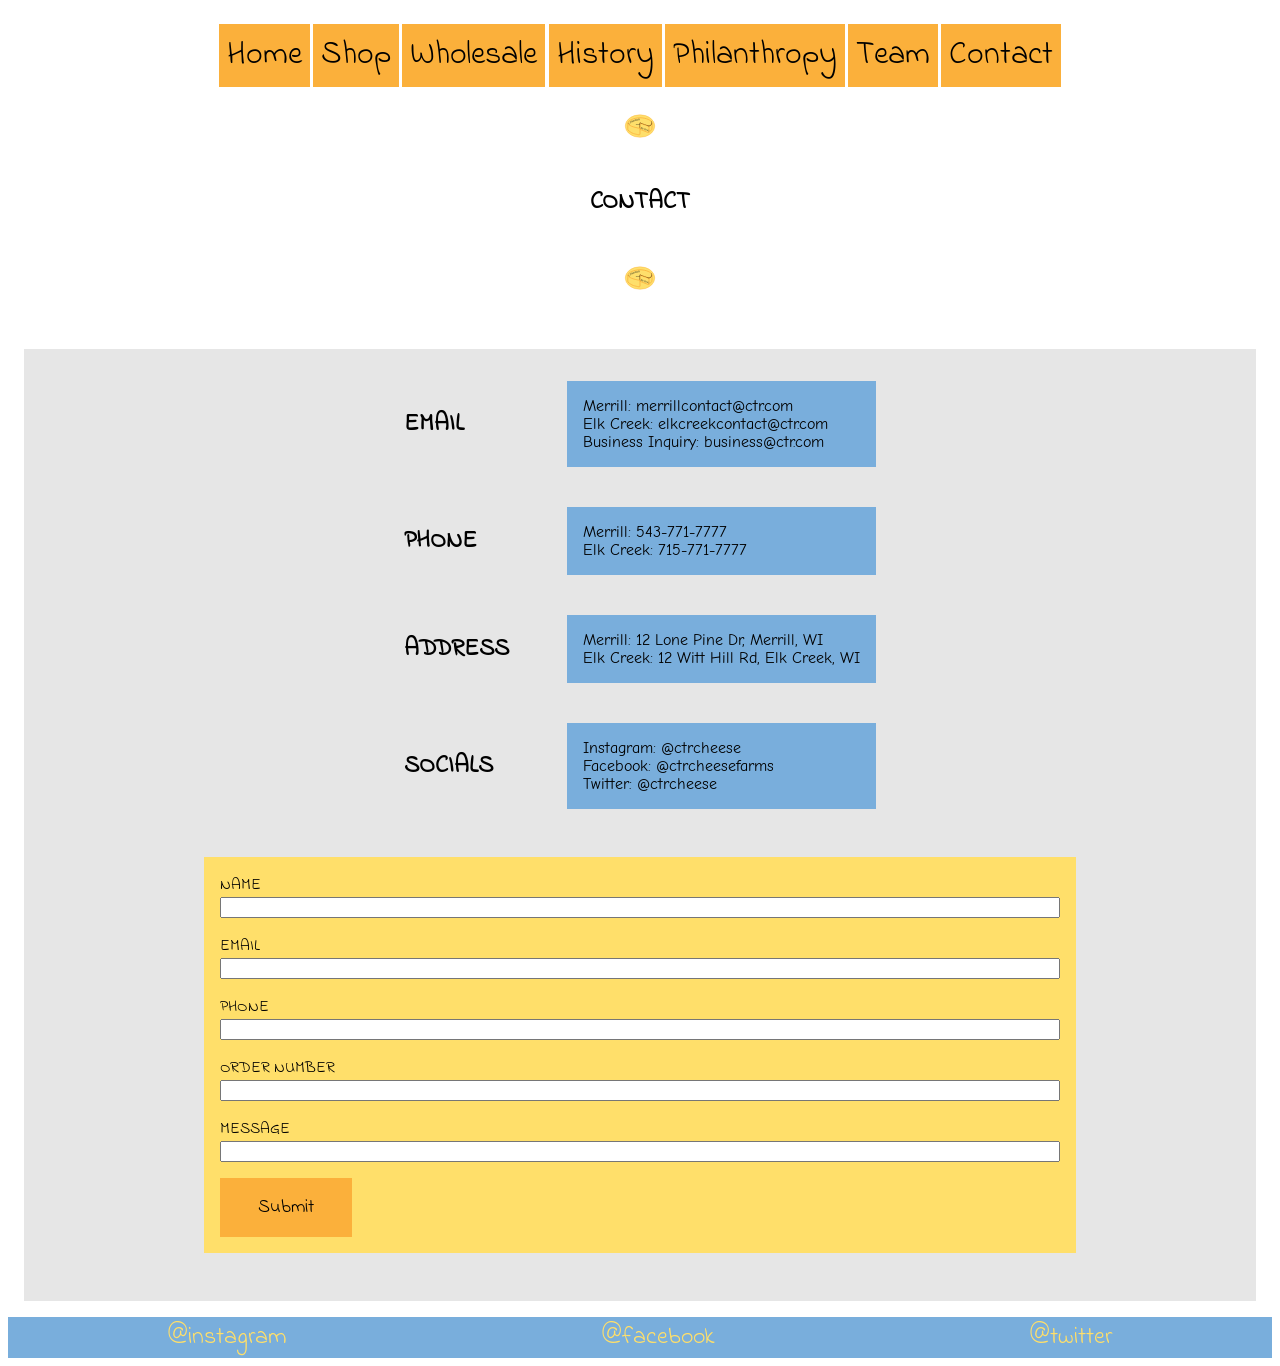
==== contact.html @ be15f3d1 "ctr" ====
<!DOCTYPE html>
<html lang="en">
<head>
    <meta charset="UTF-8">
    <meta name="viewport" content="width=device-width, initial-scale=1.0">
    <title>CTR</title>
    <link rel="preconnect" href="https://fonts.googleapis.com">
<link rel="preconnect" href="https://fonts.gstatic.com" crossorigin>
<link href="https://fonts.googleapis.com/css2?family=Comic+Neue:ital,wght@0,300;0,400;0,700;1,300;1,400;1,700&family=Indie+Flower&display=swap" rel="stylesheet">
<link rel="stylesheet" href="styles.css">
</head>
<body>
<header>
<nav>
     <a href="index.html">Home</a>
    <a href="shop.html">Shop</a>
    <a href="wholesale.html">Wholesale</a>
    <a href="history.html">History</a>
    <a href="philanthropy.html">Philanthropy</a>
    <a href="team.html">Team</a>
    <a href="contact.html">Contact</a>
</nav>
    <img src="images/ctrlogo.svg" alt="CTR logo">
    <h2>CONTACT</h2>
    <img src="images/ctrlogo.svg" alt="CTR logo">
</header>
<main>

<div class="contacttable">
<h2>EMAIL</h2>
<p>Merrill: merrillcontact@ctr.com<br>Elk Creek: elkcreekcontact@ctr.com<br>Business Inquiry: business@ctr.com</p>

<h2>PHONE</h2>
<p>Merrill: 543-771-7777<br>Elk Creek: 715-771-7777</p>

<h2>ADDRESS</h2>
<p>Merrill: 12 Lone Pine Dr, Merrill, WI<br>Elk Creek: 12 Witt Hill Rd, Elk Creek, WI</p>

<h2>SOCIALS</h2>
<p>Instagram: @ctrcheese<br>Facebook: @ctrcheesefarms<br>Twitter: @ctrcheese</p>
</div>

<form class="contactform">

    <div class="formgroup">
    <label for="name">NAME</label>
    <input type="text" id="name">
    </div>

    <div class="formgroup">
    <label for="email">EMAIL</label>
    <input type="number" id="email">
    </div>

    <div class="formgroup">
    <label for="phone">PHONE</label>
    <input type="text" id="phone">
    </div>

    <div class="formgroup">
    <label for="order">ORDER NUMBER</label><input type="text" id="order">
    </div>

    <div class="formgroup">
    <label for="message">MESSAGE</label>
    <input type="text" id="message">
    </div>

   <input type="submit" value="Submit">

</form>

</main>
<footer>
<a href="https://www.instagram.com/?hl=en">@instagram</a>
<a href="https://www.facebook.com/">@facebook</a>
<a href="https://x.com/">@twitter</a>
</footer>
</body>
---- styles.css ----
.indie-flower-regular {
  font-family: "Indie Flower", cursive;
  font-weight: 400;
  font-style: normal;
}
.comic-neue-light {
  font-family: "Comic Neue", cursive;
  font-weight: 300;
  font-style: normal;
}

.comic-neue-regular {
  font-family: "Comic Neue", cursive;
  font-weight: 400;
  font-style: normal;
}

.comic-neue-bold {
  font-family: "Comic Neue", cursive;
  font-weight: 700;
  font-style: normal;
}

.comic-neue-light-italic {
  font-family: "Comic Neue", cursive;
  font-weight: 300;
  font-style: italic;
}

.comic-neue-regular-italic {
  font-family: "Comic Neue", cursive;
  font-weight: 400;
  font-style: italic;
}

.comic-neue-bold-italic {
  font-family: "Comic Neue", cursive;
  font-weight: 700;
  font-style: italic;
}

body{font-family: "Comic Neue", cursive;
color: #000000;}

main{background-color: #e6e6e6;
margin: 1rem;
padding: 1rem;
display: flex;
flex-direction: column;
align-items: center;}

h1,h2,h3{font-family: "Indie Flower", cursive;}

@media (min-width:450px){

h4{color: #ffdf6a;
margin:0rem}

h3{color: #fbb03b;
font-size:24pt;
text-align: center;
margin: 0rem;}

header>img{width: 60px;}

header{display: flex;
flex-direction: column;
align-items: center;
padding: 1rem;}

.title>h2{font-family: "Indie Flower", cursive;
font-size: 28pt;
color: #79AEDC;
text-align: center;
background-color: #ffdf6a;
margin:0;
padding:10px 30px;
max-width: 300px;
width: auto;}

nav{display: flex;
justify-content: center;
flex-wrap: wrap;
gap: .2rem;}

header>nav>a{background-color: #fbb03b;
color: #000000;
text-decoration: none;
min-width: 50px;
padding: .5rem .5rem;
font-family: "Indie Flower", cursive;
font-size: 24pt;
text-align: center;
display: flex;}

.title{display: flex;
align-items: center;
justify-content: center;
gap: 10px;
width: 100%;
margin:20px 0}

main>img{max-width: 90%;
padding:1rem;
display: block;}

.quote{width: 100%;
color: #fbb03b;
font-weight: 600;
background-color: transparent;
margin: 0rem;
text-align: center;}

.indextable{display: grid;
grid-template-columns: 1fr 1fr;
justify-content: center;
gap: .5rem;
padding: 1rem;}

.locations, .hours{background-color: #ffdf6a;
text-align: center;}

.locations>p, .hours>p{background-color: transparent;
font-size: 14pt;}

.indextable>h2{font-size: 24pt;}

.paragraph{background-color: #79AEDC;
padding: 1rem;
margin-top: 1rem;
margin-bottom: 1rem;
width: 80%;}

.paragraph>h4{font-weight: 600;
padding: 0rem;
font-size: 14pt;}

#cowlogo{width:40%;
display: block;}

footer{background-color: #79AEDC;
display: flex;
justify-content: space-around;
padding: .2rem;}

footer>a{text-decoration: none;
color: #ffdf6a;
font-size: 18pt;
font-family: "Indie Flower", cursive;
}

.comparison{display: grid;
grid-template-columns: 1fr 1fr;
justify-content: center;
gap: .5rem;
padding: 1rem;}

.CTR, .corp{background-color:#79AEDC;
text-align: center;
padding:20px;
padding-bottom:0px;
padding-left:0px;}

.CTR>h4, .corp>h4{font-size: 16pt;
padding: 0rem;}

.contactform{width: 70%;
margin: 2rem auto;
padding: 1rem;
background-color: #ffdf6a;
display: flex;
flex-direction: column;
gap: 1rem;
font-family: "Indie Flower", cursive;}

.formgroup{display: flex;
flex-direction: column;}

.contactform>label{font-size: 14pt;
margin-bottom: .2rem;}

.contactform>input, .contactform>textarea{width: 100%;
padding: 1rem;
border: none;
font-size: 14pt;
box-sizing:content-box;}

.contactform>input[type="submit"]{width: 100px;
background-color: #fbb03b;
font-family: "Indie Flower", cursive;}

.historypics>img{width:40%;
flex-wrap: wrap;}

.philtable, .contacttable{display: grid;
grid-template-columns: 1fr 2fr;
justify-content: center;
gap:.5rem;}

.philtable>img{width:125px;
display: flex;}

table{width: 100%;
border-spacing: 0 1rem;}

td:first-child{width: 25%;
background-color: white;
padding: 1rem;
text-align: center;}

td>img{width: 100%;
max-width: 400px;
display: block;}

.td2{background-color: #79AEDC;
padding: 1rem;
vertical-align: top;
width: 75%;}

.td2>h4{font-weight: 600;
margin: 0rem;
font-size: 14pt;}

.contacttable>p{background-color: #79AEDC;
padding: 1rem;}

.contacttable>h2{align-content: center;}
}
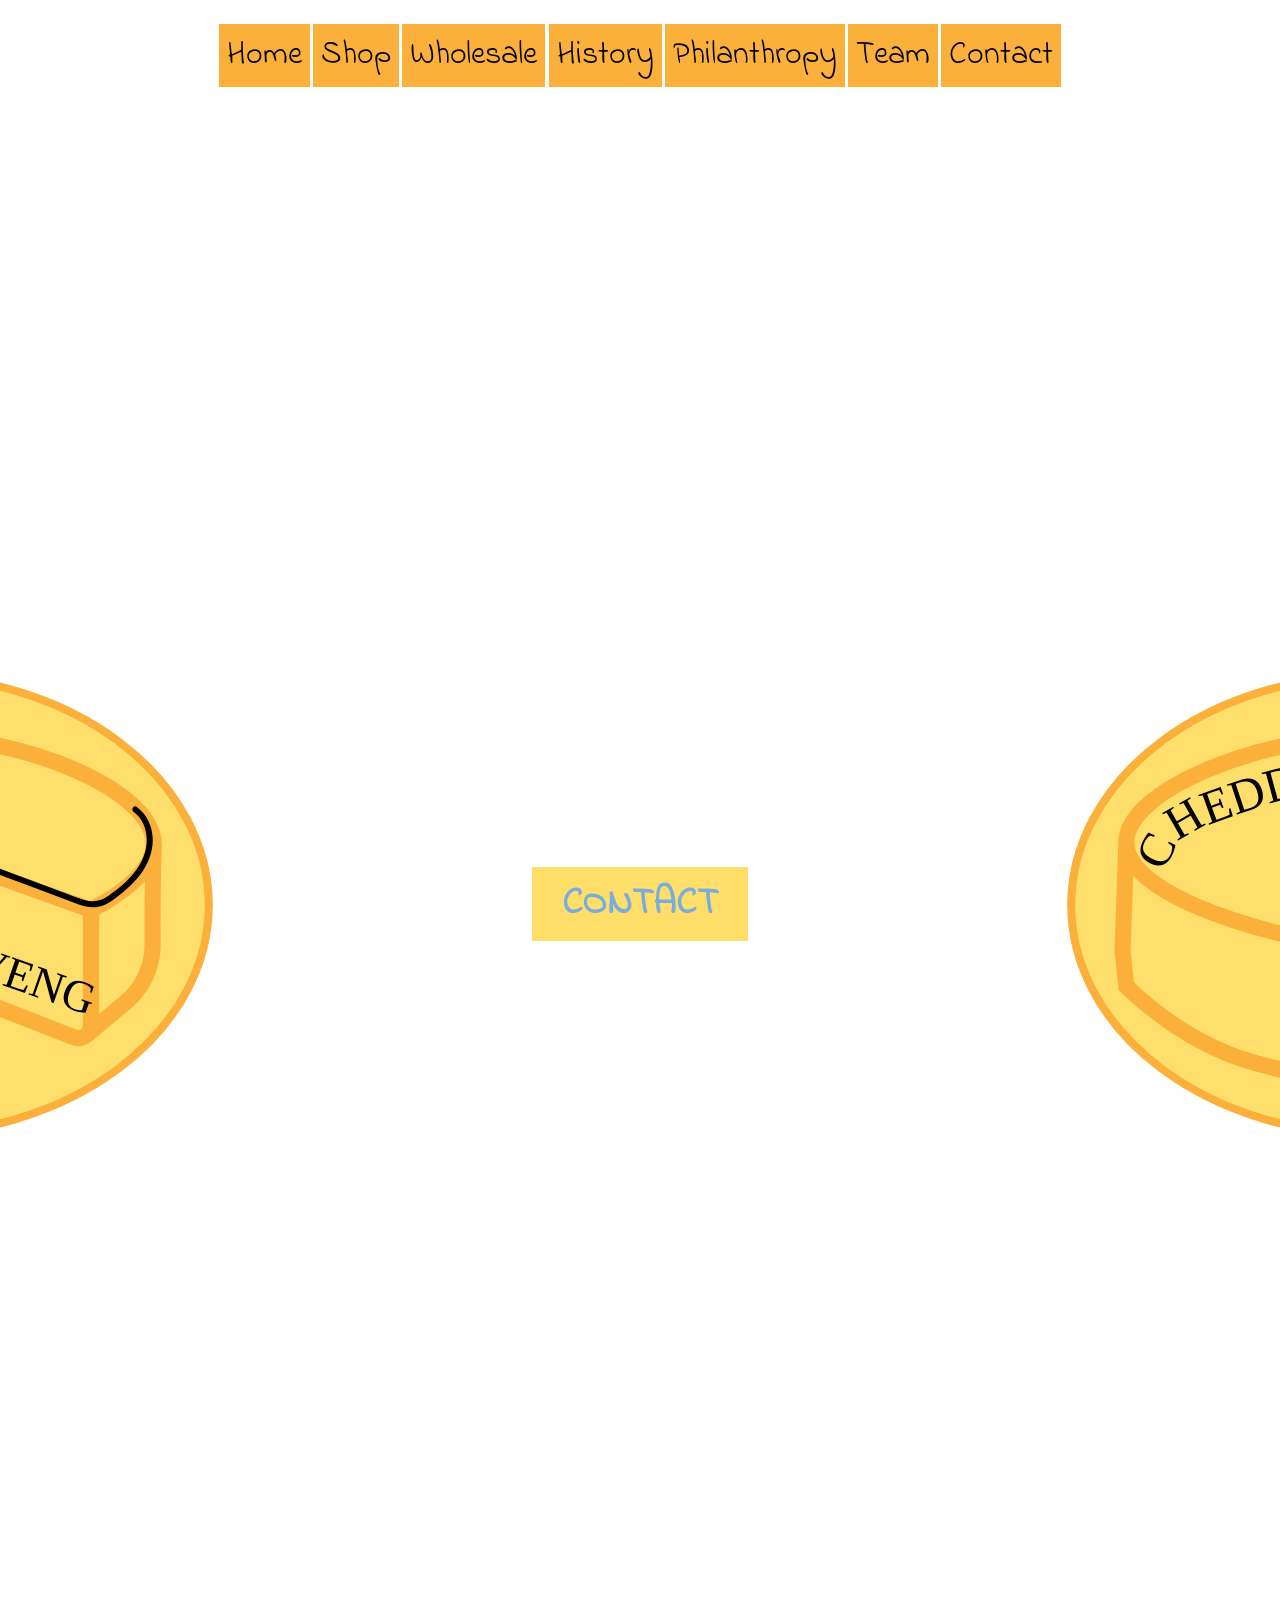
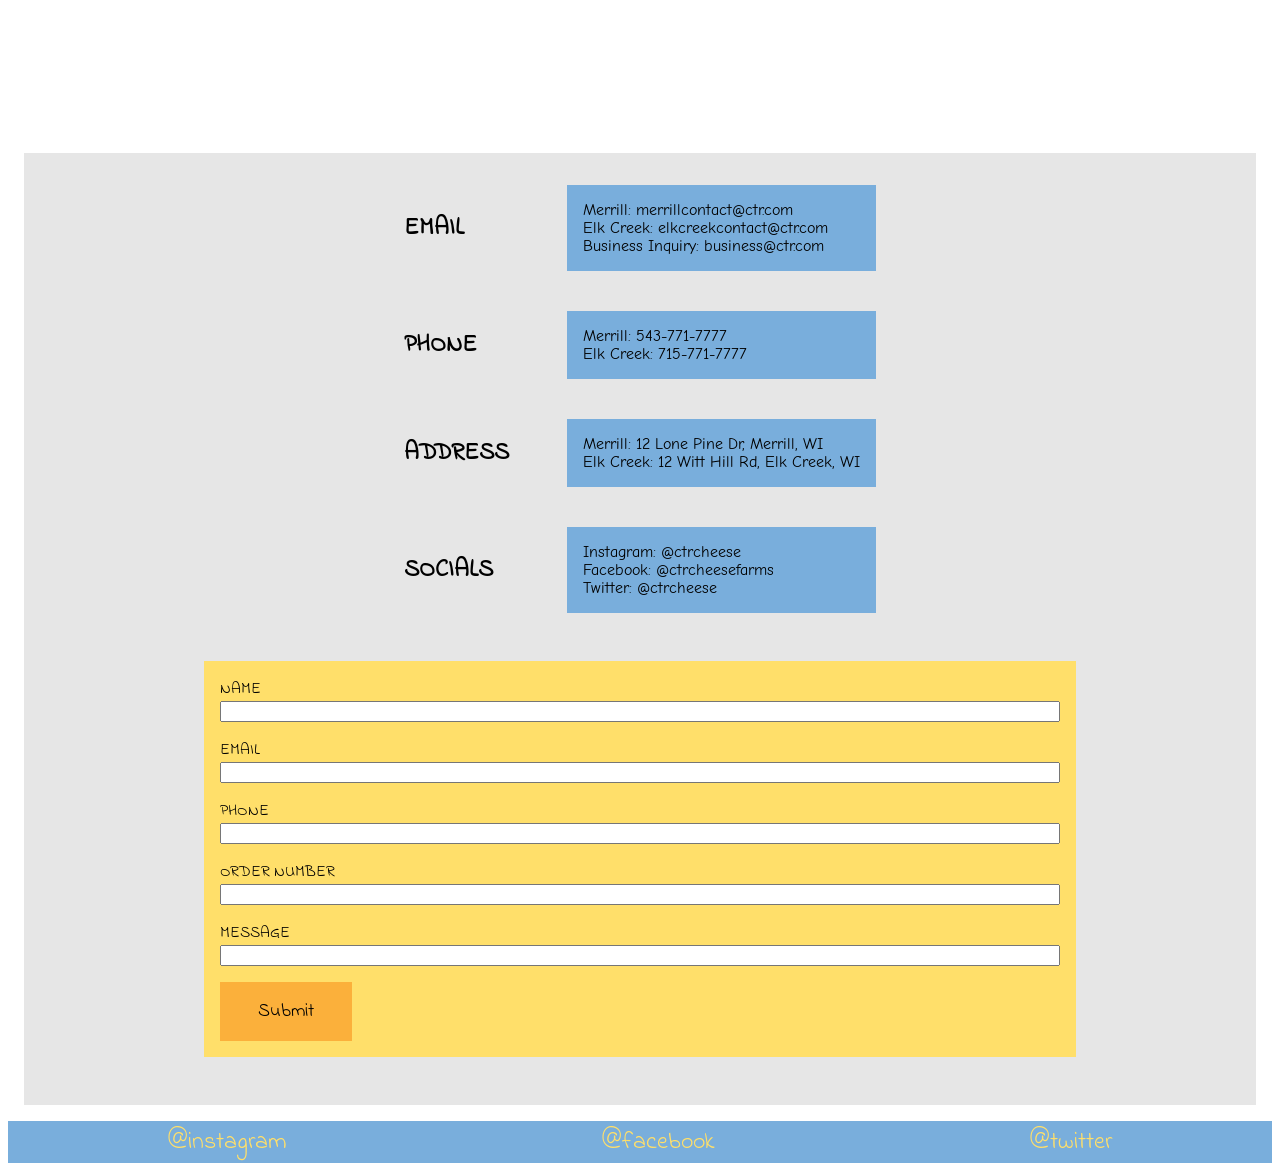
==== commit 2111a728: "ctr" ====
--- a/contact.html
+++ b/contact.html
@@ -20,9 +20,11 @@
     <a href="team.html">Team</a>
     <a href="contact.html">Contact</a>
 </nav>
+<div class="title">
     <img src="images/ctrlogo.svg" alt="CTR logo">
     <h2>CONTACT</h2>
     <img src="images/ctrlogo.svg" alt="CTR logo">
+</div>
 </header>
 <main>
 
--- a/styles.css
+++ b/styles.css
@@ -226,4 +226,30 @@
 padding: 1rem;}
 
 .contacttable>h2{align-content: center;}
+
+.shopgallery{flex-wrap: wrap;
+background-color: #ffdf6a;
+justify-content: space-around;}
+
+.shopgallery>img{width:30%;
+max-height: 100px;
+max-width: 100px;
+min-width: 100px;
+min-height: 100px;
+padding: .5rem;}
+
+.options{display: flex;
+justify-content: center;
+flex-wrap: wrap;
+gap: .2rem;}
+
+.options>h3{background-color: #fbb03b;
+color:#000000;
+padding: .5rem;
+font-size: 14pt;}
+
+.options>h3:hover{background-color: #79AEDC;}
+
+.shopgallery>img:hover{filter:brightness(20%);}
+
 }
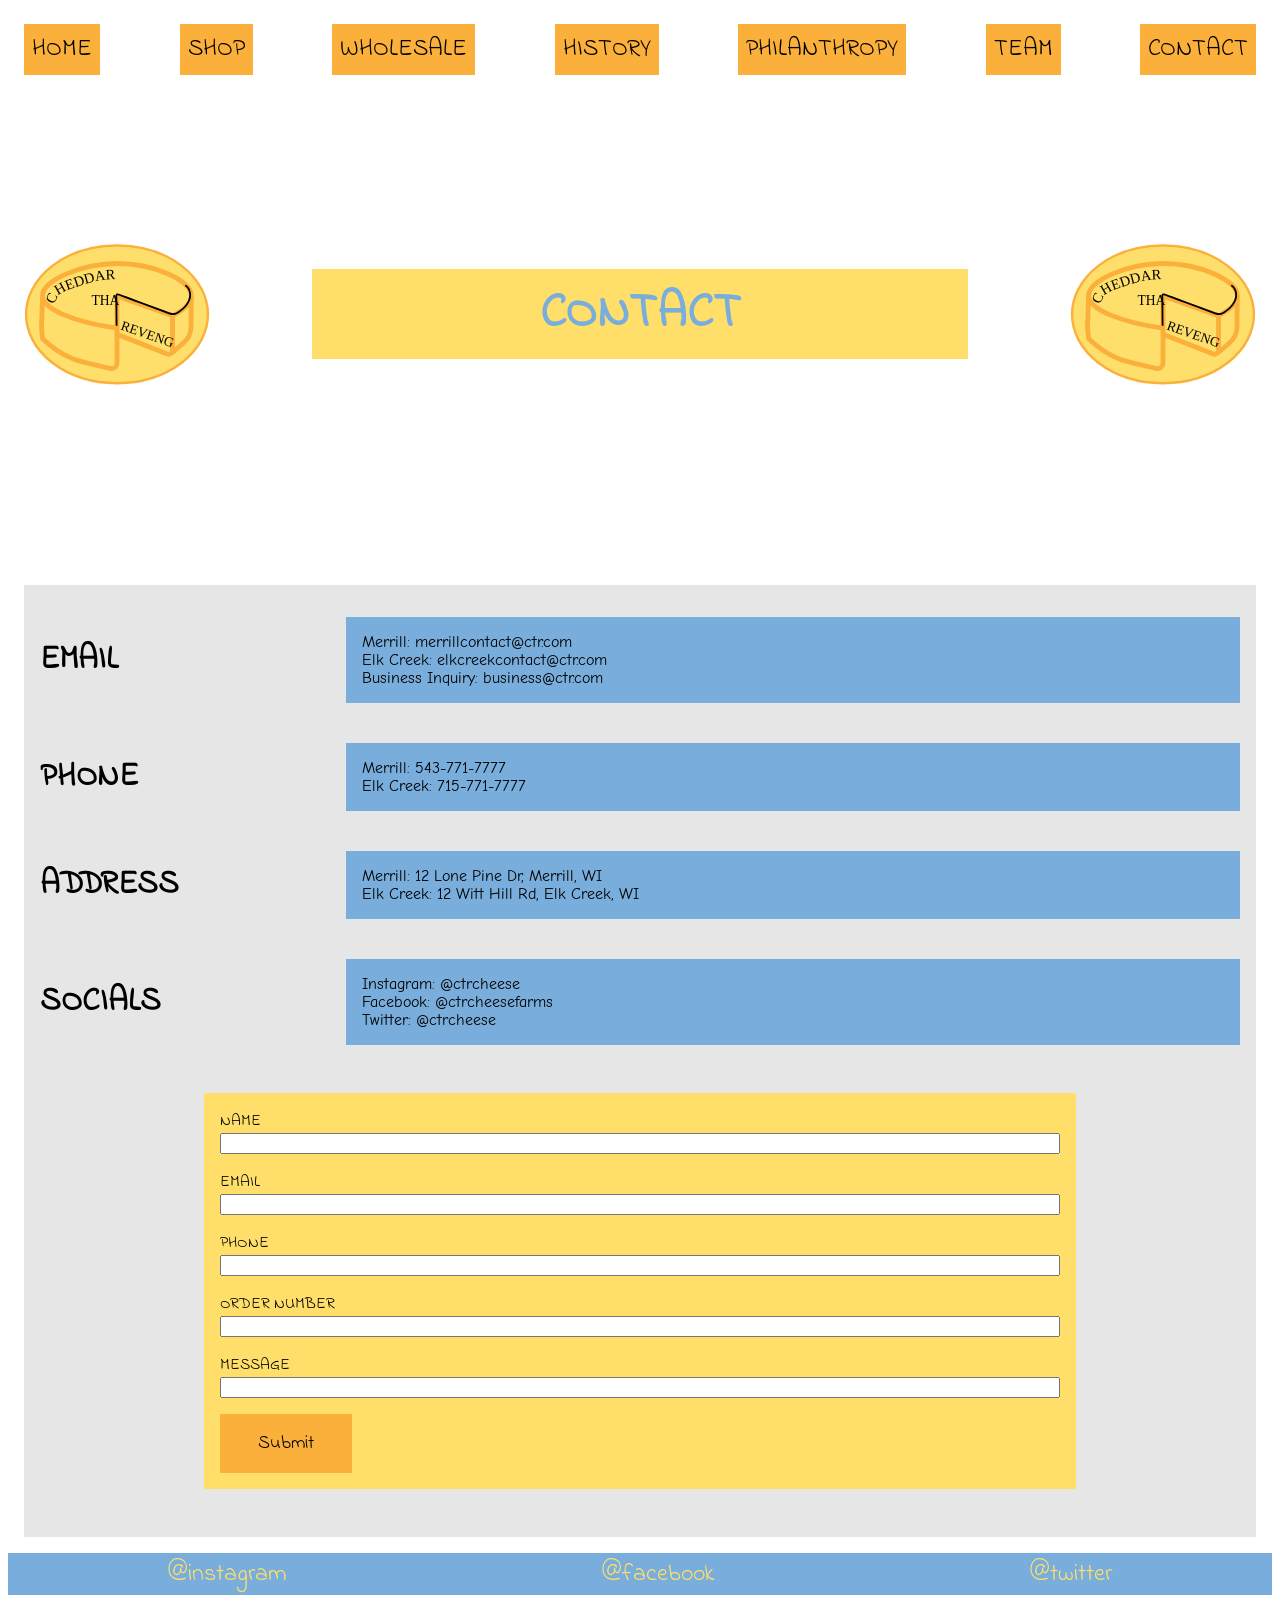
==== commit 5551f3db: "ctr" ====
--- a/contact.html
+++ b/contact.html
@@ -12,13 +12,13 @@
 <body>
 <header>
 <nav>
-     <a href="index.html">Home</a>
-    <a href="shop.html">Shop</a>
-    <a href="wholesale.html">Wholesale</a>
-    <a href="history.html">History</a>
-    <a href="philanthropy.html">Philanthropy</a>
-    <a href="team.html">Team</a>
-    <a href="contact.html">Contact</a>
+     <a href="index.html">HOME</a>
+    <a href="shop.html">SHOP</a>
+    <a href="wholesale.html">WHOLESALE</a>
+    <a href="history.html">HISTORY</a>
+    <a href="philanthropy.html">PHILANTHROPY</a>
+    <a href="team.html">TEAM</a>
+    <a href="contact.html">CONTACT</a>
 </nav>
 <div class="title">
     <img src="images/ctrlogo.svg" alt="CTR logo">
--- a/styles.css
+++ b/styles.css
@@ -62,27 +62,31 @@
 text-align: center;
 margin: 0rem;}
 
-header>img{width: 60px;}
+.title>img{width: 30%;
+height: auto;}
 
 header{display: flex;
 flex-direction: column;
 align-items: center;
-padding: 1rem;}
+padding: 1rem;
+margin: 0rem;}
 
 .title>h2{font-family: "Indie Flower", cursive;
-font-size: 28pt;
+font-size: 18pt;
 color: #79AEDC;
 text-align: center;
 background-color: #ffdf6a;
 margin:0;
-padding:10px 30px;
-max-width: 300px;
-width: auto;}
+padding:10px 20px;
+flex-shrink: 0;
+width: 50%;}
 
 nav{display: flex;
-justify-content: center;
+align-items: center;
 flex-wrap: wrap;
-gap: .2rem;}
+justify-content: center;
+gap: .5rem;
+width: 100%;}
 
 header>nav>a{background-color: #fbb03b;
 color: #000000;
@@ -90,16 +94,17 @@
 min-width: 50px;
 padding: .5rem .5rem;
 font-family: "Indie Flower", cursive;
-font-size: 24pt;
-text-align: center;
-display: flex;}
+font-size: 18pt;
+text-align: center;}
 
 .title{display: flex;
 align-items: center;
 justify-content: center;
 gap: 10px;
 width: 100%;
-margin:20px 0}
+margin:20px 0;
+padding: 0rem;
+margin:0rem;}
 
 main>img{max-width: 90%;
 padding:1rem;
@@ -137,7 +142,8 @@
 font-size: 14pt;}
 
 #cowlogo{width:40%;
-display: block;}
+display: flex;
+justify-content: center;}
 
 footer{background-color: #79AEDC;
 display: flex;
@@ -190,16 +196,23 @@
 background-color: #fbb03b;
 font-family: "Indie Flower", cursive;}
 
-.historypics>img{width:40%;
+.historypics>img, .philpics>img{width:40%;
 flex-wrap: wrap;}
+
+.historypics, .philpics{display: flex;
+justify-content: center;
+align-items: center;
+gap:.5rem;
+flex-wrap: wrap;
+width: 100%;}
 
 .philtable, .contacttable{display: grid;
 grid-template-columns: 1fr 2fr;
 justify-content: center;
 gap:.5rem;}
 
-.philtable>img{width:125px;
-display: flex;}
+.philtable>img{width:100%;
+padding:1rem;}
 
 table{width: 100%;
 border-spacing: 0 1rem;}
@@ -229,7 +242,11 @@
 
 .shopgallery{flex-wrap: wrap;
 background-color: #ffdf6a;
-justify-content: space-around;}
+justify-content: center;
+align-items: center;
+display: flex;
+width: 100%;}
+
 
 .shopgallery>img{width:30%;
 max-height: 100px;
@@ -252,4 +269,52 @@
 
 .shopgallery>img:hover{filter:brightness(20%);}
 
+}
+
+@media (min-width:1100px){
+
+.historypics>img{width:30%;
+flex-wrap: wrap;}
+
+.philpics>img{width:23%;}
+
+.philtable{display: grid;
+grid-template-columns: 1fr 4fr;
+justify-content: center;
+gap:.5rem;}
+
+.philtable>img{width: 100%;
+padding: 1rem;}
+
+.contacttable{display: grid;
+grid-template-columns: 1fr 3fr;
+justify-content: center;
+gap:.5rem;
+width:100%;}
+
+.contacttable>h2{font-size: 24pt;}
+
+.indextable{display: grid;
+grid-template-columns: 1fr 1fr;
+justify-content: center;
+gap: .5rem;
+padding: 1rem;
+width:100%}
+
+.paragraph{width: 90%;}
+
+.cowdiv{display: grid;
+grid-template-columns: 1fr 4fr;
+justify-content: center;
+gap:.5rem;}
+
+#cowlogo{width: 100%;
+padding: 1rem;
+}
+
+.comparison{width: 90%;}
+
+.title>h2{font-size: 36pt;}
+
+nav{justify-content: space-between;}
 }
